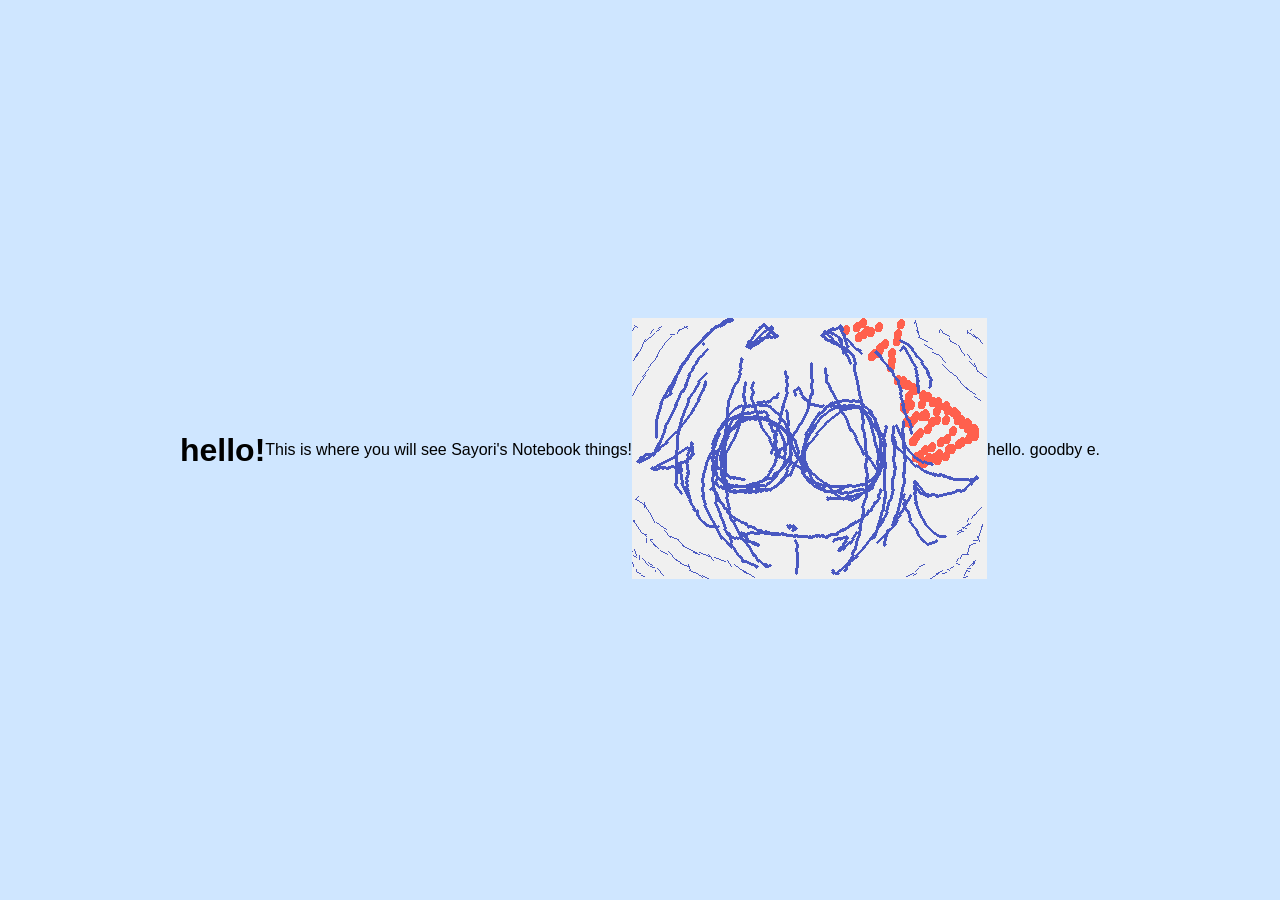
==== index.html @ 221685fa "Update index.html" ====
<!DOCTYPE html>
<html lang="en">
  <head>
    <meta charset="UTF-8" />
    <meta name="viewport" content="width=device-width, initial-scale=1.0" />
    <title>Sayori's Notebook</title>

    <link rel="stylesheet" href="./style.css" />

    <h1>hello!</h1>
    <br>
  </head>
  <body>
    <div>
      <p>This is where you will see Sayori's Notebook things!</p>
    </div>
    <br>
    <div>
      <img src="images\snbyori.gif">
    </div>
  </body>
  <footer>
    <p>hello. goodby e.</p>
  </footer>
</html>
---- style.css ----
* {
  margin: 0;
  padding: 0;
  box-sizing: border-box;
  font-family: sans-serif;
}

body {
  width: 100%;
  min-height: 100vh;
  display: flex;
  justify-content: center;
  align-items: center;
  background-color: #cfe6ff;
}

.container {
  display: flex;
  flex-direction: column;
  text-align: center;
  align-items: center;
  gap: 20px;
  max-width: 500px;
  margin: 20px;
}

.container .tenor-gif-embed {
  max-width: 200px;
}

.container .btn {
  display: flex;
  gap: 25px;
}

.btn a {
  text-decoration: none;
  color: #111;
  background: #fff;
  padding: 10px 25px;
  border-radius: 8px;
  box-shadow: 0.5rem 1rem 3rem hsl(0, 0%, 0%, 0.3);
}
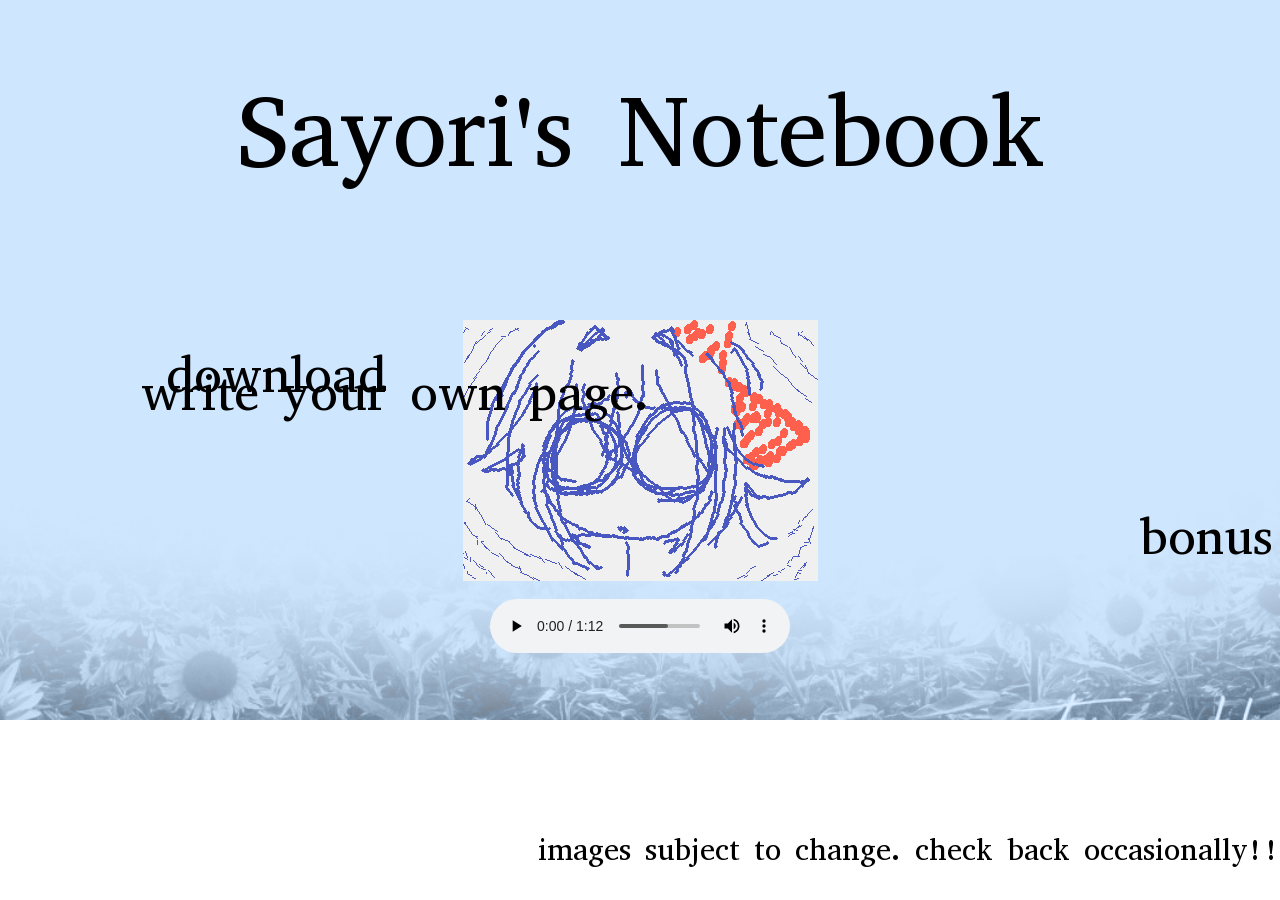
==== commit 48df2dd3: "New SNB Website" ====
--- a/index.html
+++ b/index.html
@@ -4,30 +4,121 @@
     <meta charset="UTF-8" />
     <meta name="viewport" content="width=device-width, initial-scale=1.0" />
     <title>Sayori's Notebook</title>
-
-    <link rel="stylesheet" href="./style.css" />
-
-    <h1>hello!</h1>
-    <br>
   </head>
   <body>
-    <div>
-      <p>This is where you will see Sayori's Notebook things!</p>
+    
+    <h1 class="title">Sayori's Notebook</h1>
+    <br>
+    <br>
+
+    <div id="rando1" class="cooltext">
+      <a href="https://gamebanana.com/mods/381373" class="downloadtext">download</a>
+    </div>
+
+    <div id="rando3" class="cooltext">
+      <a href="#" class="writetext">write your own page.</a>
     </div>
     <br>
-    <div>
-      <img src="images\snbyori.gif">
+    <div class="center">
+      <img src="images\snbyori.gif"> <!-- Change for GIF in Middle -->
     </div>
+    <br>
+    <div class="center">
+      <audio controls>
+        <source src="sounds/notebook5.mp3" type="audio/mpeg"> <!-- Change for Sound File -->
+      </audio>
+    </div>
+    <br>
+    
+    <div id="rando2" class="cooltext">
+      <a href="bonus.html" class="bonustext">bonus</a>
+    </div>
+
+    <footer class="footertext">
+      <p>images subject to change. check back occasionally!!</p>
+    </footer>
   </body>
-  <footer>
-    <p>hello. goodby e.</p>
-  </footer>
 </html>
 
+<style>
+  @import url('https://fonts.googleapis.com/css2?family=Abyssinica+SIL&display=swap');
+   body {
+    background-image: url("images/background.png"); /* Change for Background Image */
+    background-repeat: no-repeat;
+    background-size: cover;
+  }
 
+  .center {
+    display: flex;
+    justify-content: center;
+    align-items: center;
+  }
+  .title {
+    font-size: 100px;
+    text-align: center;
+    font-family: "Abyssinica SIL", serif;
+    font-weight: 400;
+    font-style: normal;
+  }
 
+  .cooltext {
+    font-size: 50px;
+    font-family: "Abyssinica SIL", serif;
+    font-weight: 400;
+    font-style: normal;
+  }
 
+  .downloadtext {
+    color: black;
+    text-decoration: none;
+  }
 
+  .bonustext {
+    color: black;
+    text-decoration: none;
+  }
 
+  .writetext {
+    color: black;
+    text-decoration: none;
+  }
 
+  .footertext {
+    text-align: right;
+    position: fixed;
+    justify-content: right;
+    align-items: end;
+    bottom: 0;
+    right: 0;
+    font-size: 30px;
+    font-family: "Abyssinica SIL", serif;
+    font-weight: 400;
+    font-style: normal;
+  }
+</style>
 
+<script>
+  function moveRandomDownload(elm) {
+    elm.style.position = "absolute";
+    elm.style.top = Math.floor(Math.random() * 30 + 20) + "%";
+    elm.style.left = Math.floor(Math.random() * 20 + 5) + "%";
+  }
+  
+  
+  function moveRandomWrite(elm) {
+    elm.style.position = "absolute";
+    elm.style.top = Math.floor(Math.random() * 20 + 40) + "%";
+    elm.style.left = Math.floor(Math.random() * 10 + 5) + "%";
+  }
+
+  function moveRandomBonus(elm) {
+    elm.style.position = "absolute";
+    elm.style.top = Math.floor(Math.random() * 40 + 20) + "%";
+    elm.style.left = Math.floor(Math.random() * 30 + 60) + "%";
+  }
+
+  moveRandomDownload(document.querySelector("#rando1"));
+  moveRandomBonus(document.querySelector("#rando2"))
+  moveRandomWrite(document.querySelector("#rando3"))
+
+</script>
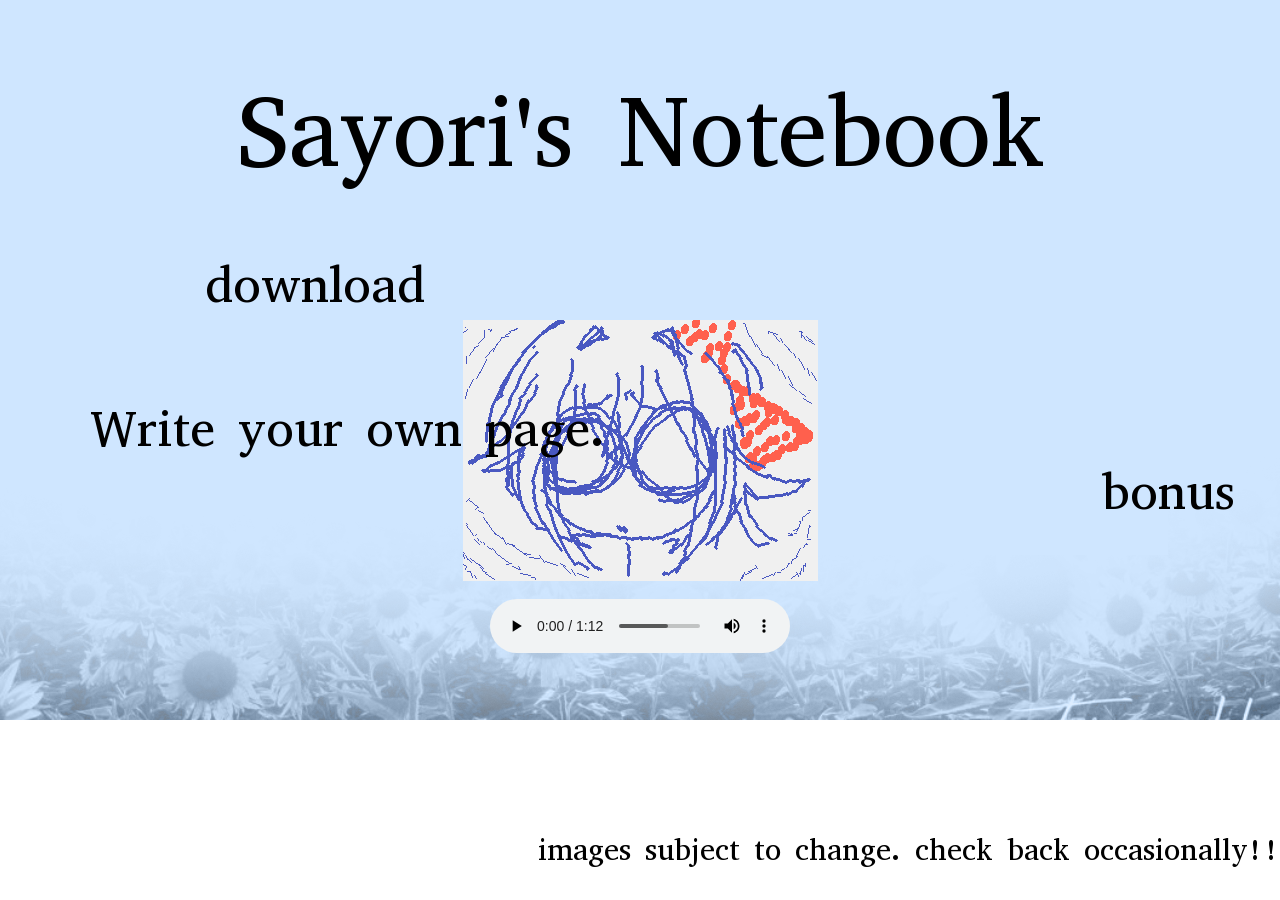
==== commit 1222f89f: "Update index.html" ====
--- a/index.html
+++ b/index.html
@@ -16,7 +16,7 @@
     </div>
 
     <div id="rando3" class="cooltext">
-      <a href="#" class="writetext">write your own page.</a>
+      <a href="https://sayorisnotebook.atabook.org/" class="writetext">Write your own page.</a>
     </div>
     <br>
     <div class="center">
@@ -121,4 +121,5 @@
   moveRandomBonus(document.querySelector("#rando2"))
   moveRandomWrite(document.querySelector("#rando3"))
 
-</script>+
+</script>
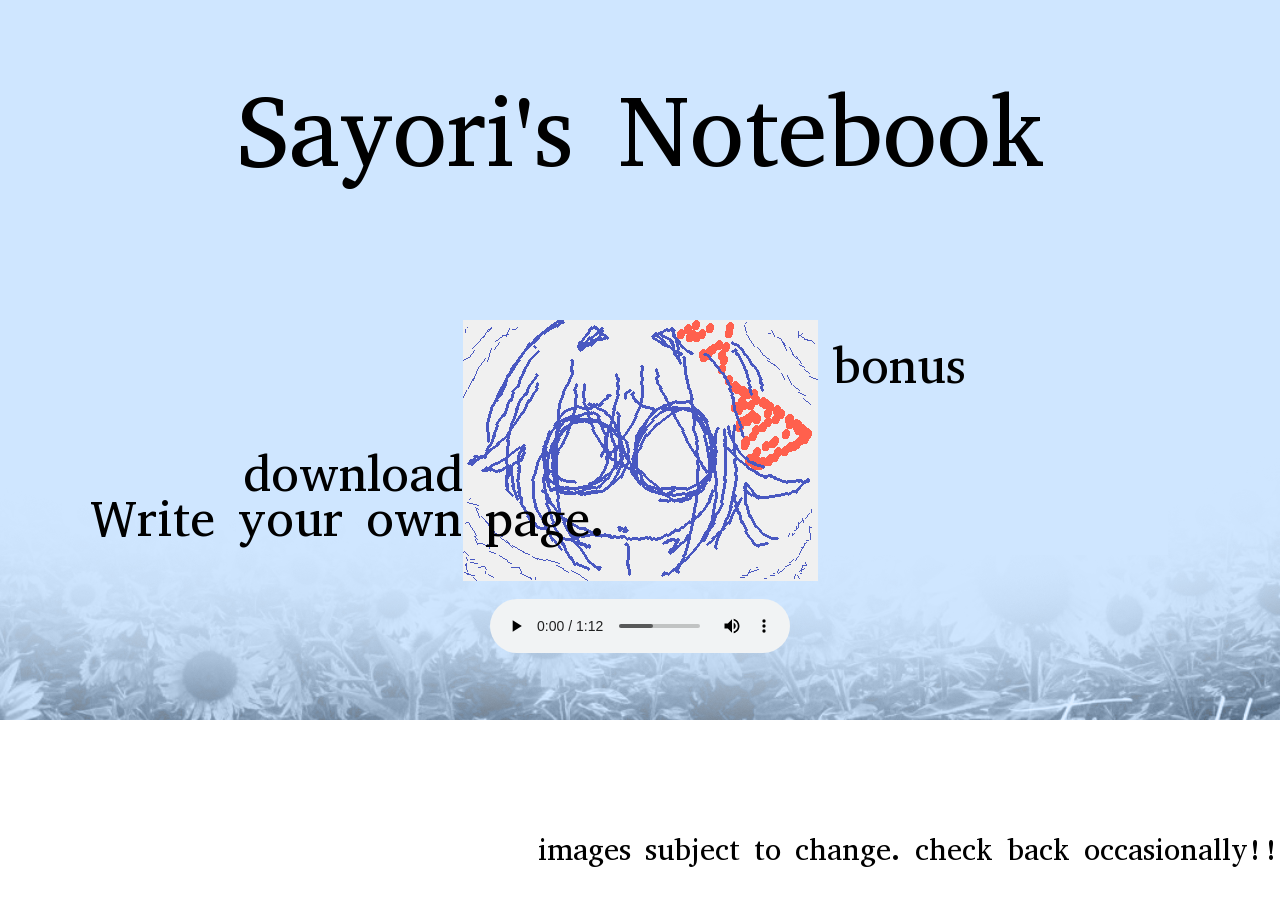
==== commit 3407c9d1: "icon" ====
--- a/index.html
+++ b/index.html
@@ -4,6 +4,7 @@
     <meta charset="UTF-8" />
     <meta name="viewport" content="width=device-width, initial-scale=1.0" />
     <title>Sayori's Notebook</title>
+    <link rel="icon" type="image/x-icon" href="images/icon.ico">
   </head>
   <body>
     
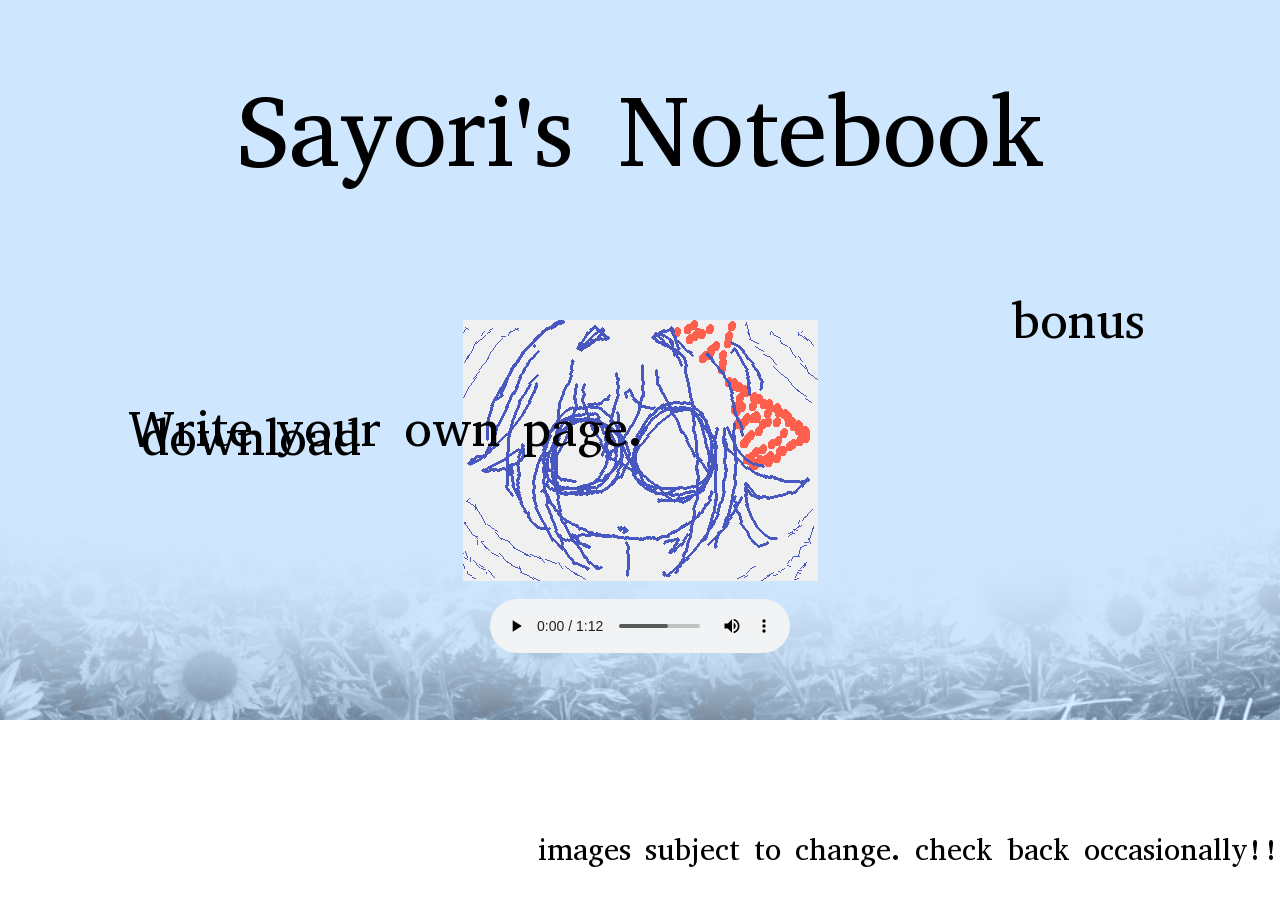
==== commit 83eab9eb: "icon p2" ====
--- a/index.html
+++ b/index.html
@@ -4,7 +4,7 @@
     <meta charset="UTF-8" />
     <meta name="viewport" content="width=device-width, initial-scale=1.0" />
     <title>Sayori's Notebook</title>
-    <link rel="icon" type="image/x-icon" href="images/icon.ico">
+    <link rel="shortcut icon" type="image/x-icon" href="images/icon.ico">
   </head>
   <body>
     
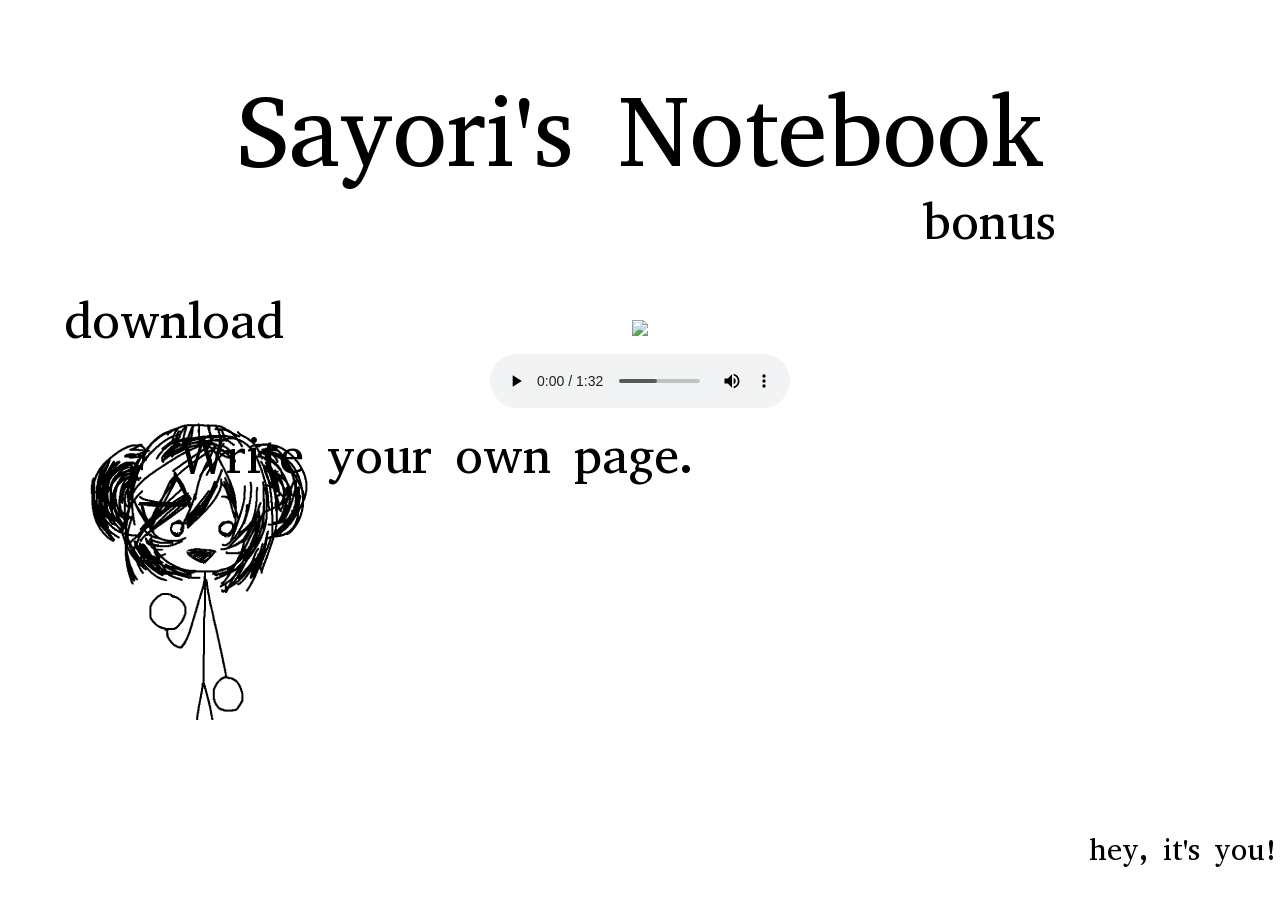
==== commit 3a1300ad: "Update index.html" ====
--- a/index.html
+++ b/index.html
@@ -21,12 +21,12 @@
     </div>
     <br>
     <div class="center">
-      <img src="images\snbyori.gif"> <!-- Change for GIF in Middle -->
+      <img src="images\curseworld.mp4"> <!-- Change for GIF in Middle -->
     </div>
     <br>
     <div class="center">
       <audio controls>
-        <source src="sounds/notebook5.mp3" type="audio/mpeg"> <!-- Change for Sound File -->
+        <source src="sounds/home.mp3" type="audio/mpeg"> <!-- Change for Sound File -->
       </audio>
     </div>
     <br>
@@ -36,7 +36,7 @@
     </div>
 
     <footer class="footertext">
-      <p>images subject to change. check back occasionally!!</p>
+      <p>hey, it's you!</p>
     </footer>
   </body>
 </html>
@@ -44,7 +44,7 @@
 <style>
   @import url('https://fonts.googleapis.com/css2?family=Abyssinica+SIL&display=swap');
    body {
-    background-image: url("images/background.png"); /* Change for Background Image */
+    background-image: url("images/gnatbg.png"); /* Change for Background Image */
     background-repeat: no-repeat;
     background-size: cover;
   }
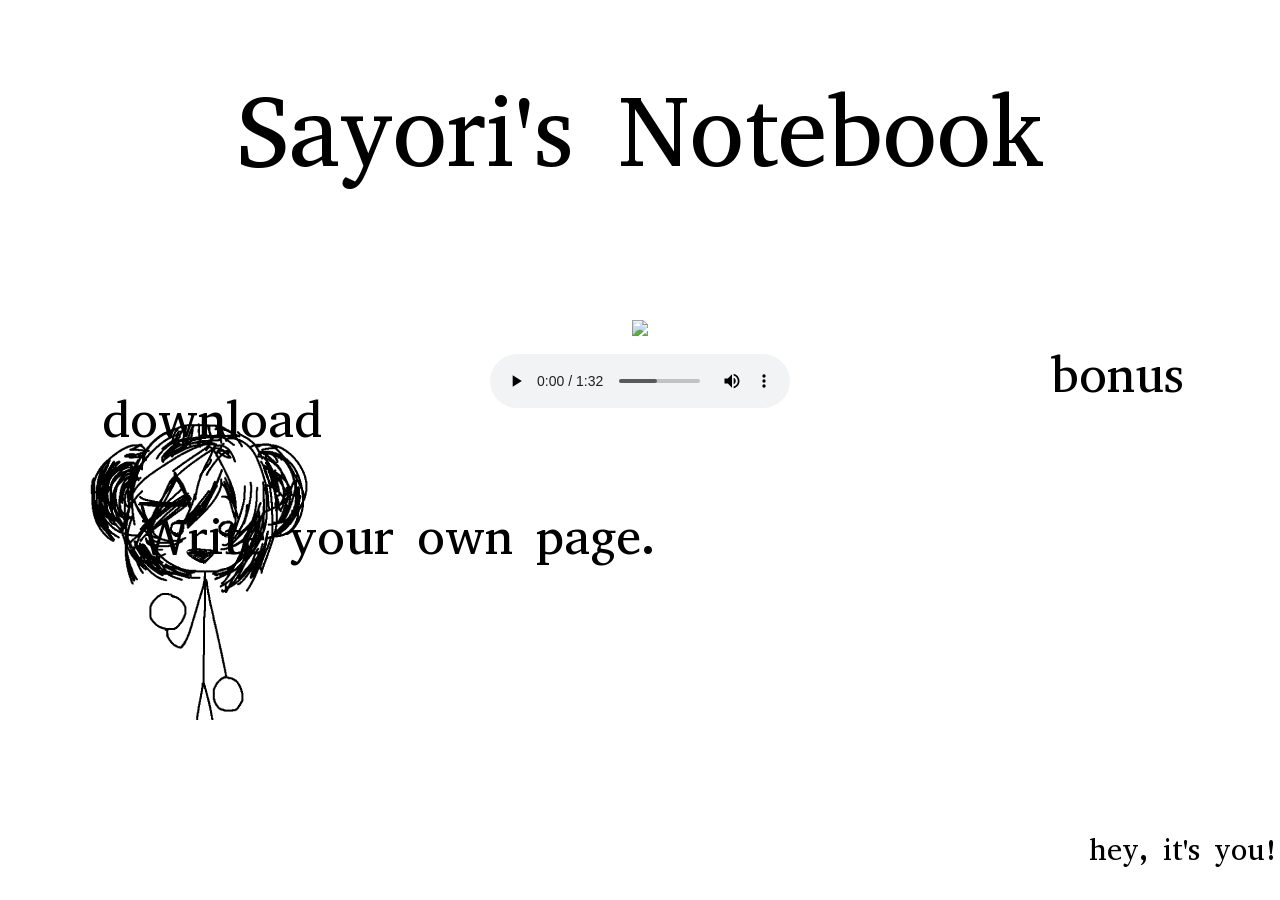
==== commit c140f0b2: "Update index.html" ====
--- a/index.html
+++ b/index.html
@@ -21,7 +21,7 @@
     </div>
     <br>
     <div class="center">
-      <img src="images\curseworld.mp4"> <!-- Change for GIF in Middle -->
+      <img src="images\ezgif-81bbf7dfe1acac21.gif"> <!-- Change for GIF in Middle -->
     </div>
     <br>
     <div class="center">
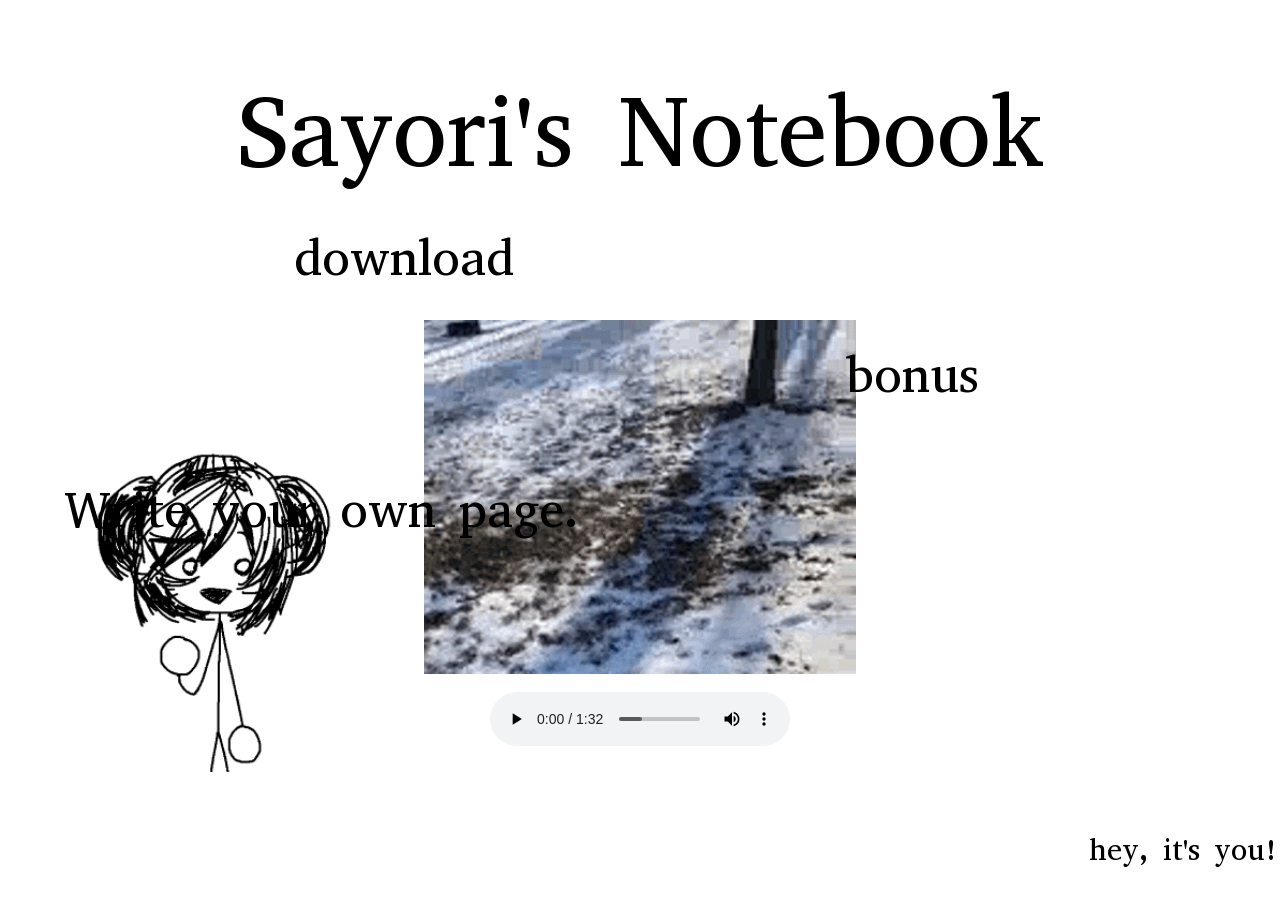
==== commit 9ba90563: "Update index.html" ====
--- a/index.html
+++ b/index.html
@@ -21,7 +21,7 @@
     </div>
     <br>
     <div class="center">
-      <img src="images\ezgif-81bbf7dfe1acac21.gif"> <!-- Change for GIF in Middle -->
+      <img src="images\curseworld.gif"> <!-- Change for GIF in Middle -->
     </div>
     <br>
     <div class="center">
